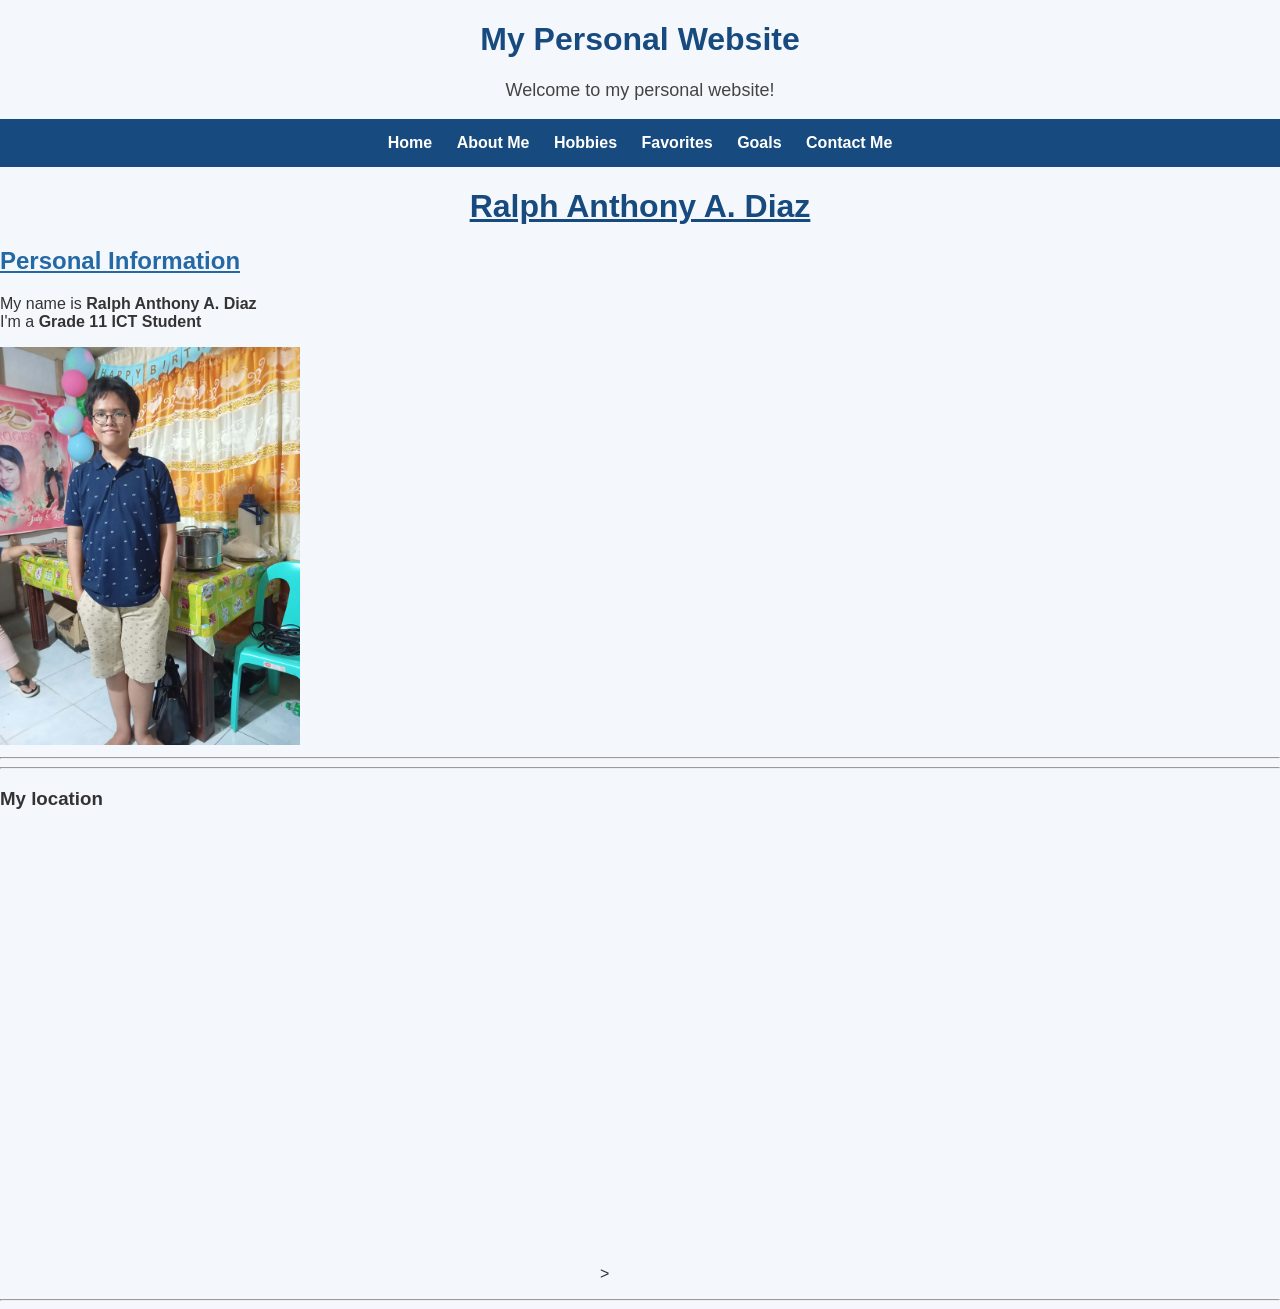
==== index.html @ 6efe7dee "Refactor index.html structure and add metadata Added doctype, head, and header sections to index.htm" ====
<!DOCTYPE html>
<html lang="en">
<head>
    <meta charset="UTF-8">
    <meta name="viewport" content="width=device-width, initial-scale=1.0">
    <title>My Personal Website</title>

    <link rel="stylesheet" href="style.css">
</head>

<body>

    <header id="main-header">
        <h1>My Personal Website</h1>
        <p class="profile-info">Welcome to my personal website!</p>
    </header>

    <nav>
        <a class="nav-link" href="index.html">Home</a>
        <a class="nav-link" href="about.html">About Me</a>
        <a class="nav-link" href="hobbies.html">Hobbies</a>
        <a class="nav-link" href="favorites.html">Favorites</a>
        <a class="nav-link" href="goals.html">Goals</a>
        <a class="nav-link" href="contact.html">Contact Me</a>
    </nav>

</head>

<body>

    <h1><u>Ralph Anthony A. Diaz</u></h1>

    <h2><u><b>Personal Information</b></u></h2>

    <p>My name is <b>Ralph Anthony A. Diaz</b><br>I'm a <b>Grade 11 ICT Student</b></p>

    <img src="me.jfif" width="300">

    <hr>

    
    <hr>
<h3>My location</h3>


    <iframe src="https://www.google.com/maps/embed?pb=!1m18!1m12!1m3!1d825.2526541776326!2d123.96092416925333!3d10.29495799892302!2m3!1f0!2f0!3f0!3m2!1i1024!2i768!4f13.1!3m3!1m2!1s0x33a999f12e682b5f%3A0x94b52fae9816b572!2sSan%20Vicente%20Ferrer%20Village%20Chapel%20Assn.!5e0!3m2!1sen!2sph!4v1786430540168!5m2!1sen!2sph" width="600" height="450" style="border:0;" allowfullscreen="" loading="lazy" referrerpolicy="strict-origin-when-cross-origin"></iframe>>
    </p>
<hr>
---- style.css ----
body {
    font-family: Arial, sans-serif;
    background-color: #f4f8fc;
    color: #333333;
    margin: 0;
    padding: 0;
}

h1 {
    text-align: center;
    color: #174a7e;
}

h2 {
    color: #2469a6;
}

p 
    line-height: 1.6;



#main-header {
    background-color: #dceeff;
    padding: 30px;
    text-align: center;
}

#about-section {
    background-color: white;
    padding: 25px;
    margin: 20px auto;
    max-width: 900px;
    border-radius: 10px;
}

#contact-section {
    background-color: white;
    padding: 25px;
    margin: 20px auto;
    max-width: 700px;
    border-radius: 10px;
}

nav {
    background-color: #174a7e;
    padding: 15px;
    text-align: center;
}

.nav-link {
    color: white;
    font-weight: bold;
    text-decoration: none;
    margin: 0 10px;
}

.nav-link:hover {
    text-decoration: underline;
}


.profile-info {
    color: #444444;
    font-size: 18px;
    text-align: center;
}

.section-title {
    text-align: center;
    color: #2469a6;
}

.form-label {
    font-weight: bold;
    display: block;
    margin-top: 12px;
}

.form-input {
    width: 95%;
    padding: 10px;
    margin-top: 5px;
    border: 1px solid #aaaaaa;
    border-radius: 5px;
}

.button {
    padding: 10px 20px;
    border: none;
    border-radius: 5px;
    cursor: pointer;
    margin-top: 15px;
}

.primary {
    background-color: #2469a6;
    color: white;
}

.content-box {
    background-color: white;
    max-width: 900px;
    margin: 20px auto;
    padding: 25px;
    border-radius: 10px;
}

.profile-image {
    display: block;
    width: 200px;
    height: 200px;
    object-fit: cover;
    margin: 20px auto;
    border-radius: 50%;
}

.media {
    display: block;
    max-width: 100%;
    margin: 20px auto;
}

ul {
    line-height: 1.8;
}

#contact-section {
    background-color: white;
    padding: 25px;
    margin: 20px auto;
    max-width: 700px;
    border-radius: 10px;
}

footer {
    text-align: center;
    background-color: #174a7e;
    color: white;
    padding: 15px;
    margin-top: 30px;
}
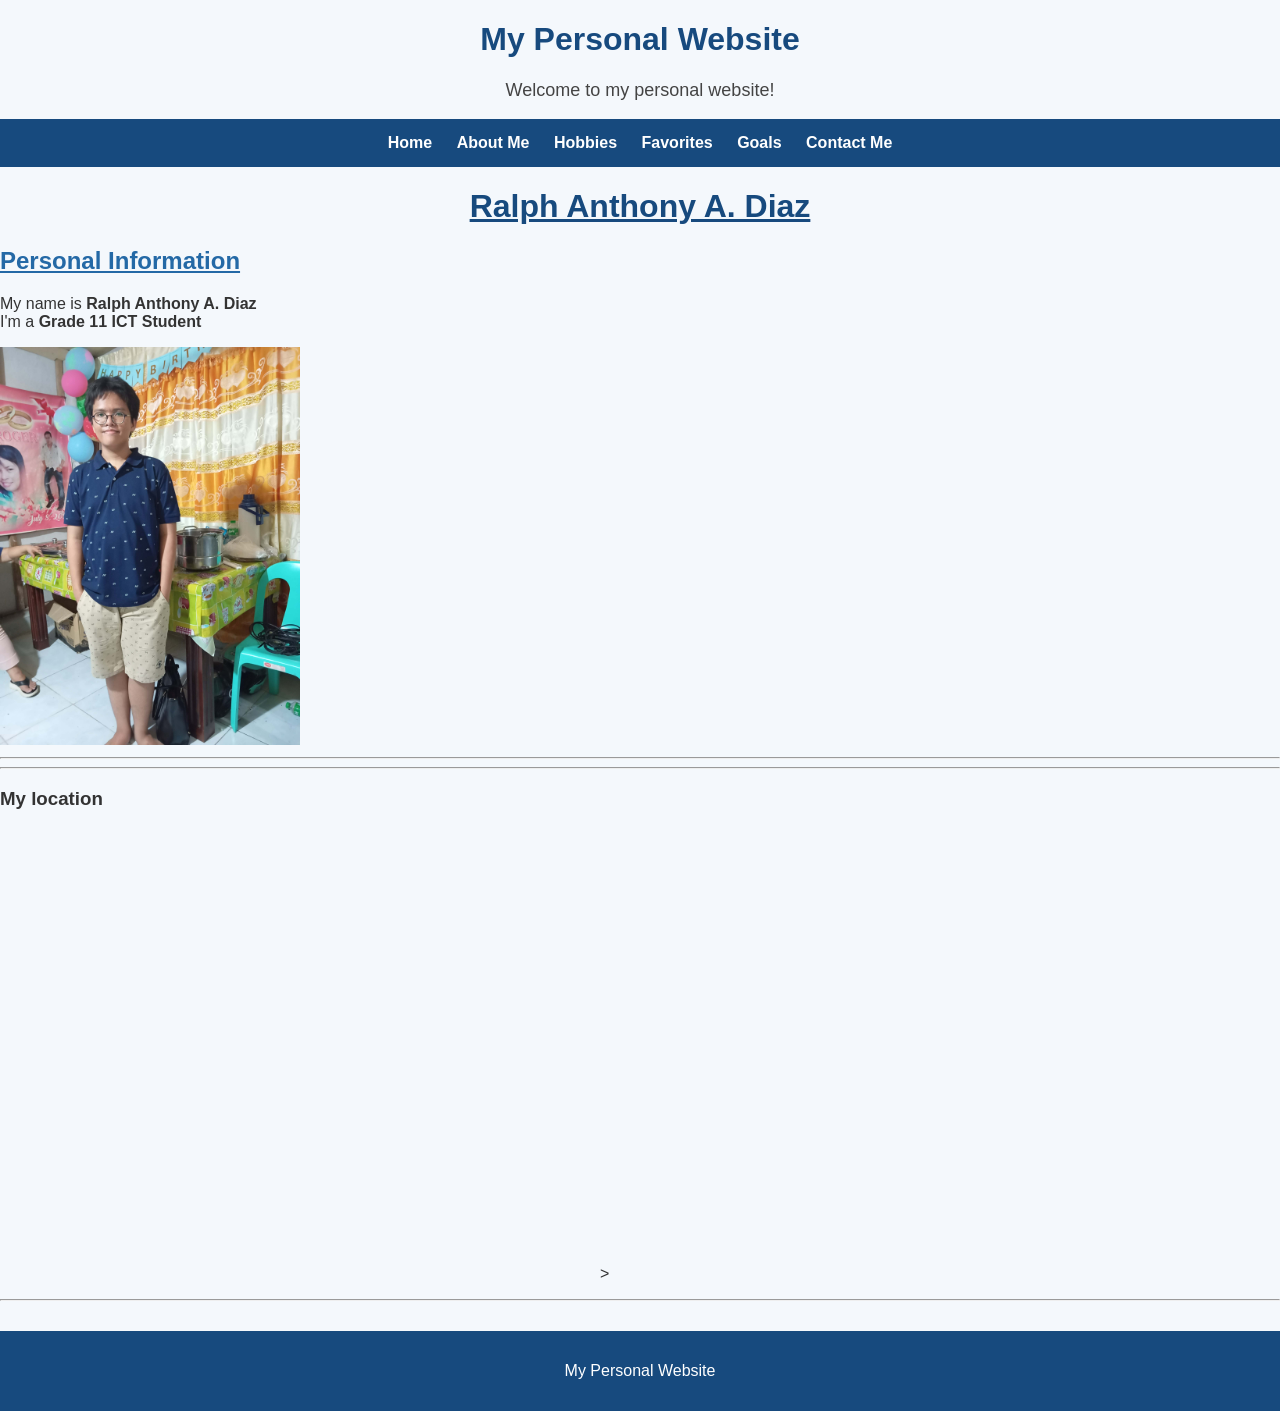
==== commit 914ee665: "Add footer to index.html Added a footer section to the HTML document." ====
--- a/index.html
+++ b/index.html
@@ -46,3 +46,10 @@
     <iframe src="https://www.google.com/maps/embed?pb=!1m18!1m12!1m3!1d825.2526541776326!2d123.96092416925333!3d10.29495799892302!2m3!1f0!2f0!3f0!3m2!1i1024!2i768!4f13.1!3m3!1m2!1s0x33a999f12e682b5f%3A0x94b52fae9816b572!2sSan%20Vicente%20Ferrer%20Village%20Chapel%20Assn.!5e0!3m2!1sen!2sph!4v1786430540168!5m2!1sen!2sph" width="600" height="450" style="border:0;" allowfullscreen="" loading="lazy" referrerpolicy="strict-origin-when-cross-origin"></iframe>>
     </p>
 <hr>
+    
+    <footer>
+        <p>My Personal Website</p>
+    </footer>
+
+</body>
+</html>
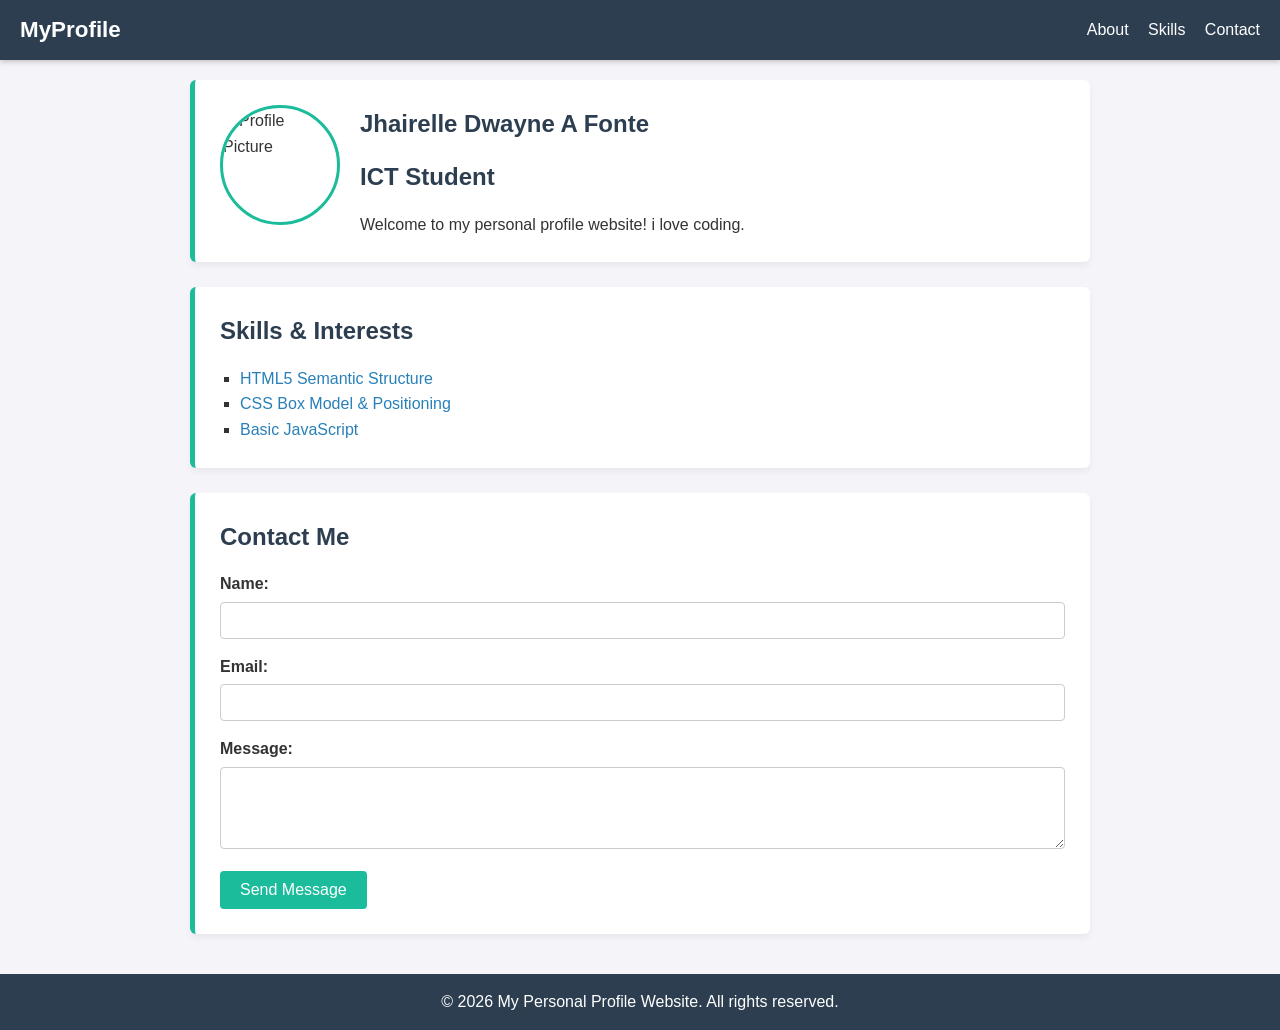
==== commit f3031990: "Revise index.html for personal profile website Updated the website to reflect a personal profile the" ====
--- a/index.html
+++ b/index.html
@@ -1,55 +1,73 @@
 <!DOCTYPE html>
 <html lang="en">
 <head>
-    <meta charset="UTF-8">
-    <meta name="viewport" content="width=device-width, initial-scale=1.0">
-    <title>My Personal Website</title>
-
-    <link rel="stylesheet" href="style.css">
+  <meta charset="UTF-8">
+  <meta name="viewport" content="width=device-width, initial-scale=1.0">
+  <title>My Personal Profile Website</title>
+  <link rel="stylesheet" href="style.css">
 </head>
-
 <body>
 
-    <header id="main-header">
-        <h1>My Personal Website</h1>
-        <p class="profile-info">Welcome to my personal website!</p>
-    </header>
+  
+  <header class="navbar">
+    <div class="logo">MyProfile</div>
+    <nav>
+      <ul class="nav-links">
+        <li><a href="#about">About</a></li>
+        <li><a href="#skills">Skills</a></li>
+        <li><a href="#contact">Contact</a></li>
+      </ul>
+    </nav>
+  </header>
 
-    <nav>
-        <a class="nav-link" href="index.html">Home</a>
-        <a class="nav-link" href="about.html">About Me</a>
-        <a class="nav-link" href="hobbies.html">Hobbies</a>
-        <a class="nav-link" href="favorites.html">Favorites</a>
-        <a class="nav-link" href="goals.html">Goals</a>
-        <a class="nav-link" href="contact.html">Contact Me</a>
-    </nav>
-
-</head>
-
-<body>
-
-    <h1><u>Ralph Anthony A. Diaz</u></h1>
-
-    <h2><u><b>Personal Information</b></u></h2>
-
-    <p>My name is <b>Ralph Anthony A. Diaz</b><br>I'm a <b>Grade 11 ICT Student</b></p>
-
-    <img src="me.jfif" width="300">
-
-    <hr>
+  <main class="container">
+    
+    
+    <section id="about" class="card profile-section">
+      <img src="me.jfifi" alt="Profile Picture" class="profile-img">
+      <div class="profile-bio">
+        <h1>Jhairelle Dwayne A Fonte</h1>
+        <h2>ICT Student</h2>
+        <p>Welcome to my personal profile website! i love coding.</p>
+      </div>
+      <div class="clear"></div>
+    </section>
 
     
-    <hr>
-<h3>My location</h3>
+    <section id="skills" class="card">
+      <h2>Skills & Interests</h2>
+      <ul class="styled-list">
+        <li><a href="https://developer.mozilla.org/en-US/docs/Web/HTML" target="_blank">HTML5 Semantic Structure</a></li>
+        <li><a href="https://developer.mozilla.org/en-US/docs/Web/CSS" target="_blank">CSS Box Model & Positioning</a></li>
+        <li><a href="https://developer.mozilla.org/en-US/docs/Web/JavaScript" target="_blank">Basic JavaScript</a></li>
+      </ul>
+    </section>
 
+   
+    <section id="contact" class="card">
+      <h2>Contact Me</h2>
+      <form class="contact-form">
+        <div class="form-group">
+          <label for="name">Name:</label>
+          <input type="text" id="name" name="name" required>
+        </div>
+        <div class="form-group">
+          <label for="email">Email:</label>
+          <input type="email" id="email" name="email" required>
+        </div>
+        <div class="form-group">
+          <label for="message">Message:</label>
+          <textarea id="message" name="message" rows="4" required></textarea>
+        </div>
+        <button type="submit">Send Message</button>
+      </form>
+    </section>
 
-    <iframe src="https://www.google.com/maps/embed?pb=!1m18!1m12!1m3!1d825.2526541776326!2d123.96092416925333!3d10.29495799892302!2m3!1f0!2f0!3f0!3m2!1i1024!2i768!4f13.1!3m3!1m2!1s0x33a999f12e682b5f%3A0x94b52fae9816b572!2sSan%20Vicente%20Ferrer%20Village%20Chapel%20Assn.!5e0!3m2!1sen!2sph!4v1786430540168!5m2!1sen!2sph" width="600" height="450" style="border:0;" allowfullscreen="" loading="lazy" referrerpolicy="strict-origin-when-cross-origin"></iframe>>
-    </p>
-<hr>
-    
-    <footer>
-        <p>My Personal Website</p>
-    </footer>
+  </main>
+
+  <footer>
+    <p>&copy; 2026 My Personal Profile Website. All rights reserved.</p>
+  </footer>
 
 </body>
 </html>
--- a/style.css
+++ b/style.css
@@ -1,142 +1,157 @@
-body {
-    font-family: Arial, sans-serif;
-    background-color: #f4f8fc;
-    color: #333333;
-    margin: 0;
-    padding: 0;
+* {
+  box-sizing: border-box;
+  margin: 0;
+  padding: 0;
 }
 
-h1 {
-    text-align: center;
-    color: #174a7e;
+body {
+  font-family: 'Segoe UI', Tahoma, Geneva, Verdana, sans-serif;
+  line-height: 1.6;
+  background-color: #f4f4f9;
+  color: #333;
 }
 
-h2 {
-    color: #2469a6;
+/*  */
+.navbar {
+  position: fixed;
+  top: 0;
+  left: 0;
+  width: 100%;
+  height: 60px;
+  background-color: #2c3e50;
+  color: #fff;
+  z-index: 1000; /*  */
+  padding: 0 20px;
+  display: flex;
+  justify-content: space-between;
+  align-items: center;
+  box-shadow: 0 2px 5px rgba(0,0,0,0.2);
 }
 
-p 
-    line-height: 1.6;
-
-
-
-#main-header {
-    background-color: #dceeff;
-    padding: 30px;
-    text-align: center;
+.navbar .logo {
+  font-size: 1.4rem;
+  font-weight: bold;
 }
 
-#about-section {
-    background-color: white;
-    padding: 25px;
-    margin: 20px auto;
-    max-width: 900px;
-    border-radius: 10px;
+/*  */
+.nav-links {
+  list-style-type: none; /*  */
 }
 
-#contact-section {
-    background-color: white;
-    padding: 25px;
-    margin: 20px auto;
-    max-width: 700px;
-    border-radius: 10px;
+.nav-links li {
+  display: inline-block;
+  margin-left: 15px;
 }
 
-nav {
-    background-color: #174a7e;
-    padding: 15px;
-    text-align: center;
+/*  */
+.nav-links a {
+  color: #fff;
+  text-decoration: none;
+  font-weight: 500;
+  transition: color 0.3s ease;
 }
 
-.nav-link {
-    color: white;
-    font-weight: bold;
-    text-decoration: none;
-    margin: 0 10px;
+.nav-links a:hover {
+  color: #1abc9c; /*  */
 }
 
-.nav-link:hover {
-    text-decoration: underline;
+.nav-links a:active {
+  color: #e67e22; /*  */
 }
 
-
-.profile-info {
-    color: #444444;
-    font-size: 18px;
-    text-align: center;
+.styled-list {
+  list-style-type: square;
+  padding-left: 20px;
+  margin-top: 10px;
 }
 
-.section-title {
-    text-align: center;
-    color: #2469a6;
+.styled-list a {
+  color: #2980b9;
+  text-decoration: none;
 }
 
-.form-label {
-    font-weight: bold;
-    display: block;
-    margin-top: 12px;
+.styled-list a:hover {
+  text-decoration: underline;
 }
 
-.form-input {
-    width: 95%;
-    padding: 10px;
-    margin-top: 5px;
-    border: 1px solid #aaaaaa;
-    border-radius: 5px;
+/*  */
+.container {
+  width: 80%;
+  max-width: 900px;
+  margin: 80px auto 40px auto; /*  */
 }
 
-.button {
-    padding: 10px 20px;
-    border: none;
-    border-radius: 5px;
-    cursor: pointer;
-    margin-top: 15px;
+.card {
+  background: #ffffff;
+  width: 100%;
+  padding: 25px;            /*  */
+  margin-bottom: 25px;       /*  */
+  border-left: 5px solid #1abc9c; /*  */
+  border-radius: 6px;
+  box-shadow: 0 4px 6px rgba(0,0,0,0.05);
 }
 
-.primary {
-    background-color: #2469a6;
-    color: white;
+h1, h2 {
+  margin-bottom: 15px;
+  color: #2c3e50;
 }
 
-.content-box {
-    background-color: white;
-    max-width: 900px;
-    margin: 20px auto;
-    padding: 25px;
-    border-radius: 10px;
+/*  */
+.profile-img {
+  float: left; /*  */
+  width: 120px;
+  height: 120px;
+  border-radius: 50%;
+  margin-right: 20px; /*  */
+  margin-bottom: 10px;
+  border: 3px solid #1abc9c;
 }
 
-.profile-image {
-    display: block;
-    width: 200px;
-    height: 200px;
-    object-fit: cover;
-    margin: 20px auto;
-    border-radius: 50%;
+.profile-bio {
+  overflow: hidden; /* t */
 }
 
-.media {
-    display: block;
-    max-width: 100%;
-    margin: 20px auto;
+.clear {
+  clear: both; /*  */
 }
 
-ul {
-    line-height: 1.8;
+/*  */
+.contact-form .form-group {
+  margin-bottom: 15px;
 }
 
-#contact-section {
-    background-color: white;
-    padding: 25px;
-    margin: 20px auto;
-    max-width: 700px;
-    border-radius: 10px;
+.contact-form label {
+  display: block;
+  margin-bottom: 5px;
+  font-weight: bold;
 }
 
+.contact-form input,
+.contact-form textarea {
+  width: 100%;
+  padding: 10px;
+  border: 1px solid #ccc;
+  border-radius: 4px;
+}
+
+.contact-form button {
+  background-color: #1abc9c;
+  color: white;
+  padding: 10px 20px;
+  border: none;
+  border-radius: 4px;
+  cursor: pointer;
+  font-size: 1rem;
+}
+
+.contact-form button:hover {
+  background-color: #16a085;
+}
+
+/* Footer */
 footer {
-    text-align: center;
-    background-color: #174a7e;
-    color: white;
-    padding: 15px;
-    margin-top: 30px;
+  text-align: center;
+  padding: 15px;
+  background-color: #2c3e50;
+  color: #fff;
 }
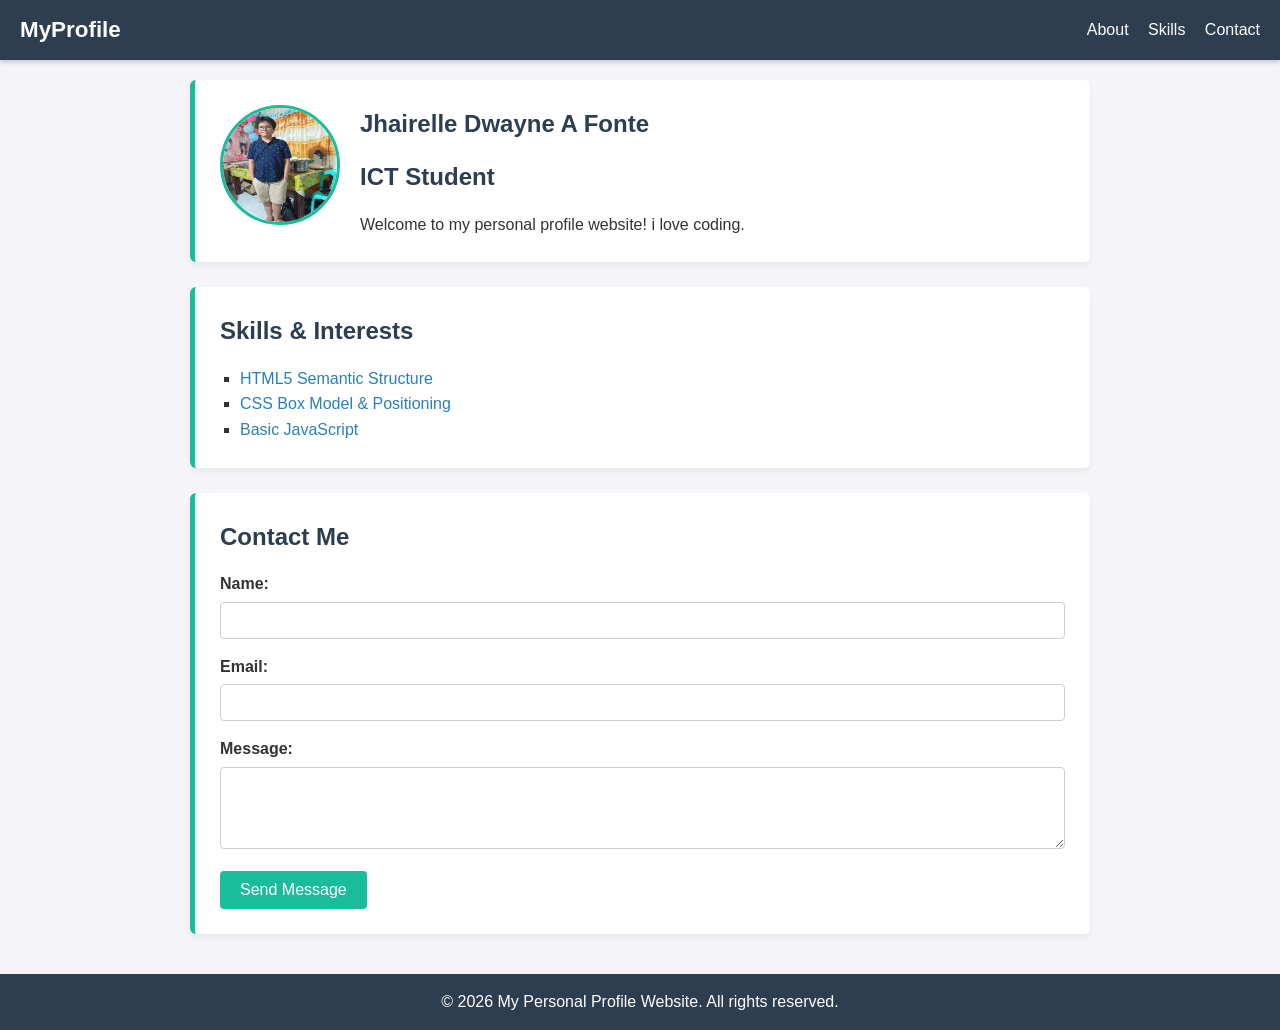
==== commit bdc4a3d0: "Fix image source filename in index.html" ====
--- a/index.html
+++ b/index.html
@@ -24,7 +24,7 @@
     
     
     <section id="about" class="card profile-section">
-      <img src="me.jfifi" alt="Profile Picture" class="profile-img">
+      <img src="me.jfif" alt="Profile Picture" class="profile-img">
       <div class="profile-bio">
         <h1>Jhairelle Dwayne A Fonte</h1>
         <h2>ICT Student</h2>
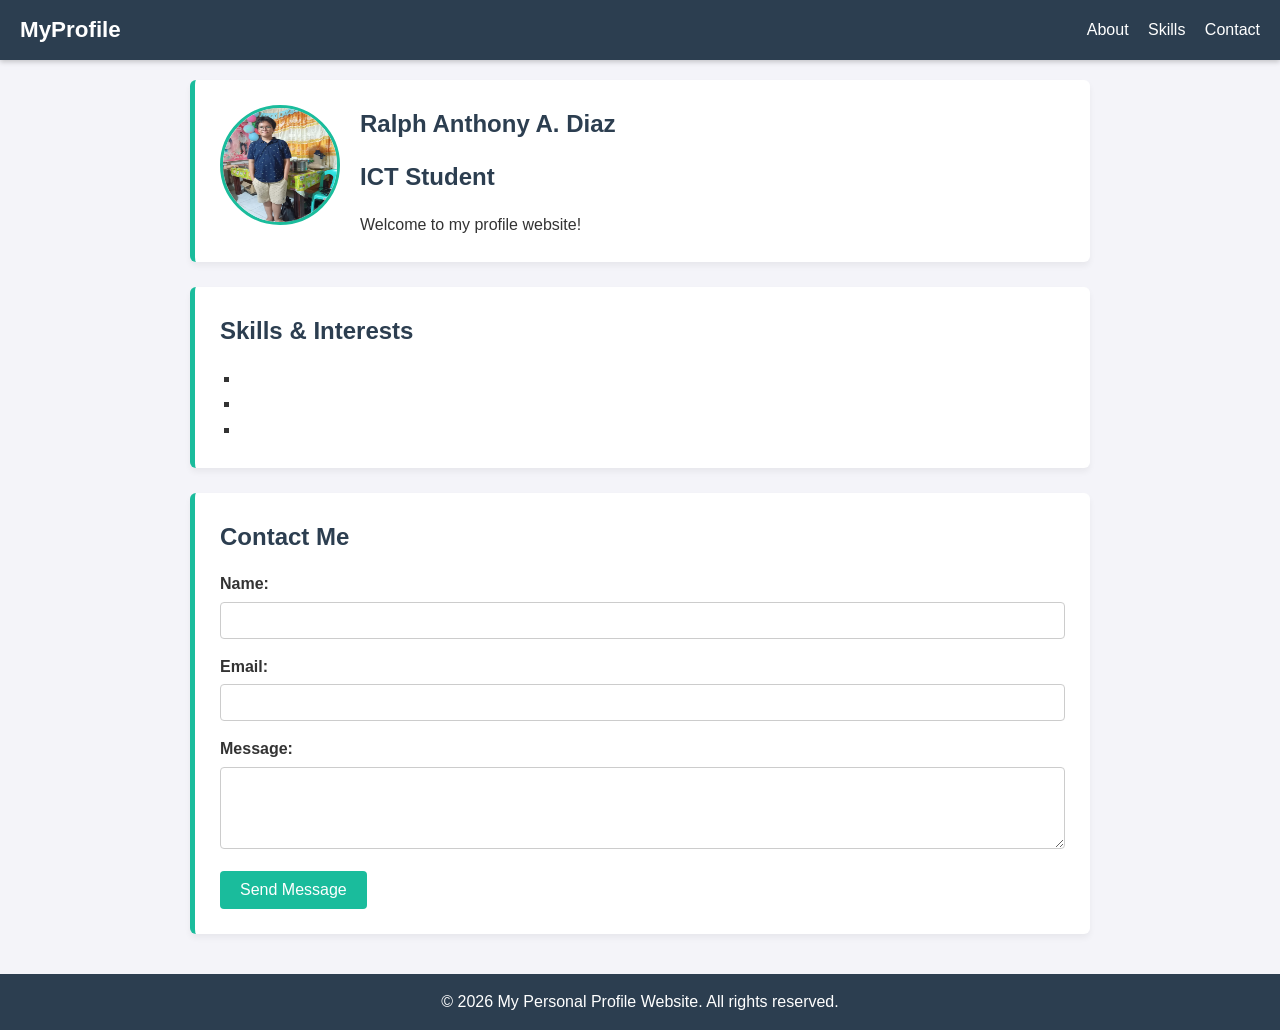
==== commit 1d7989a0: "Change profile name and update skills section Updated profile information and skills list." ====
--- a/index.html
+++ b/index.html
@@ -26,9 +26,9 @@
     <section id="about" class="card profile-section">
       <img src="me.jfif" alt="Profile Picture" class="profile-img">
       <div class="profile-bio">
-        <h1>Jhairelle Dwayne A Fonte</h1>
+        <h1>Ralph Anthony A. Diaz</h1>
         <h2>ICT Student</h2>
-        <p>Welcome to my personal profile website! i love coding.</p>
+        <p>Welcome to my profile website!</p>
       </div>
       <div class="clear"></div>
     </section>
@@ -37,9 +37,9 @@
     <section id="skills" class="card">
       <h2>Skills & Interests</h2>
       <ul class="styled-list">
-        <li><a href="https://developer.mozilla.org/en-US/docs/Web/HTML" target="_blank">HTML5 Semantic Structure</a></li>
-        <li><a href="https://developer.mozilla.org/en-US/docs/Web/CSS" target="_blank">CSS Box Model & Positioning</a></li>
-        <li><a href="https://developer.mozilla.org/en-US/docs/Web/JavaScript" target="_blank">Basic JavaScript</a></li>
+        <li><a i love to watch Anime</a></li>
+        <li><a i know how to play volleyball</a></li>
+        <li><a i know how to dance</a></li>
       </ul>
     </section>
 
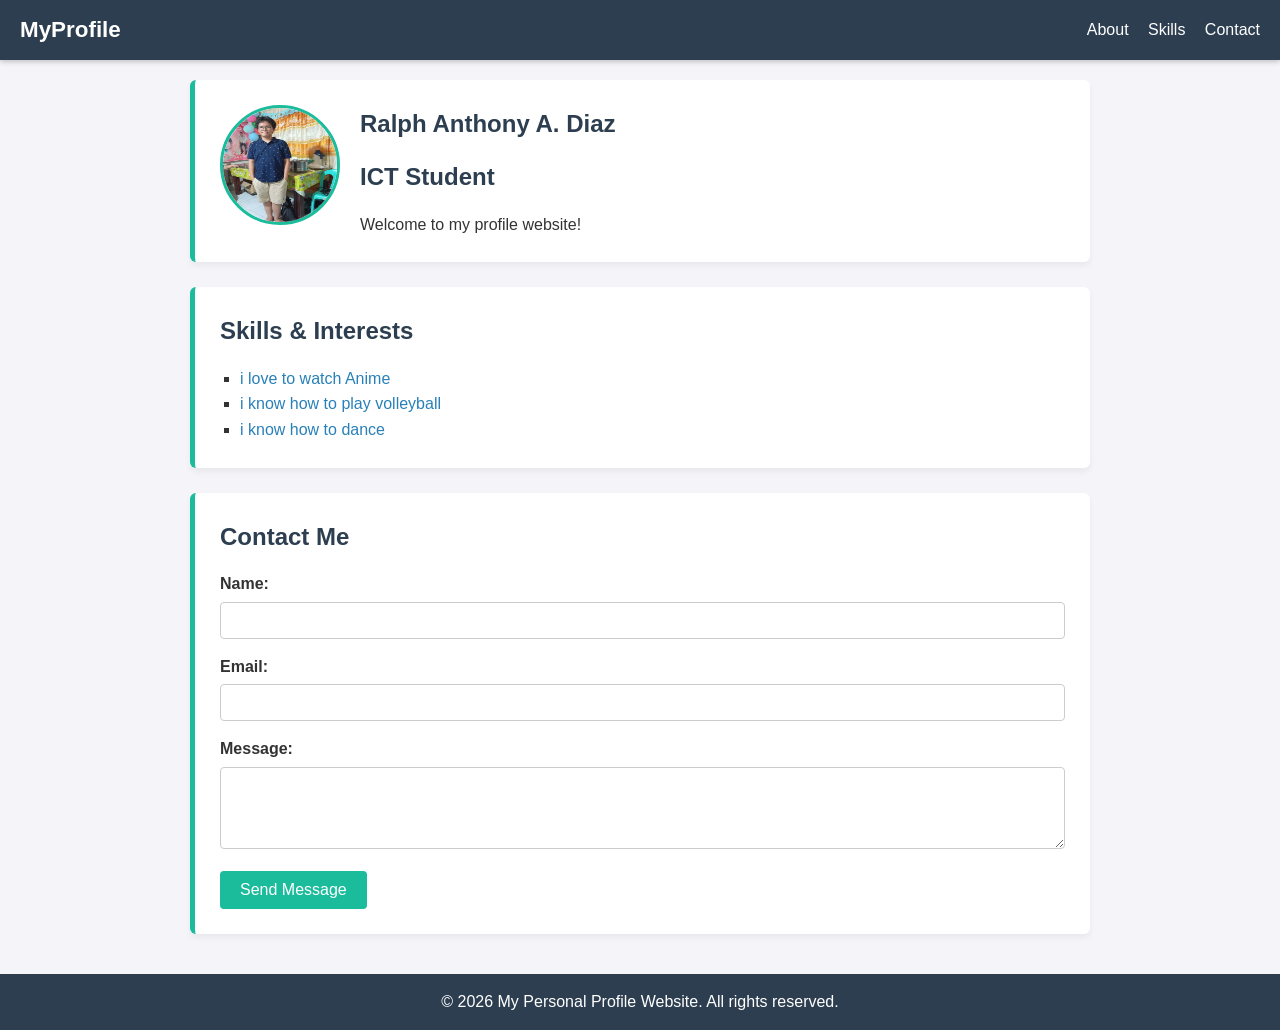
==== commit 5b92189a: "Update index.html" ====
--- a/index.html
+++ b/index.html
@@ -37,9 +37,9 @@
     <section id="skills" class="card">
       <h2>Skills & Interests</h2>
       <ul class="styled-list">
-        <li><a i love to watch Anime</a></li>
-        <li><a i know how to play volleyball</a></li>
-        <li><a i know how to dance</a></li>
+        <li><a >i love to watch Anime</a></li>
+        <li><a >i know how to play volleyball</a></li>
+        <li><a >i know how to dance</a></li>
       </ul>
     </section>
 
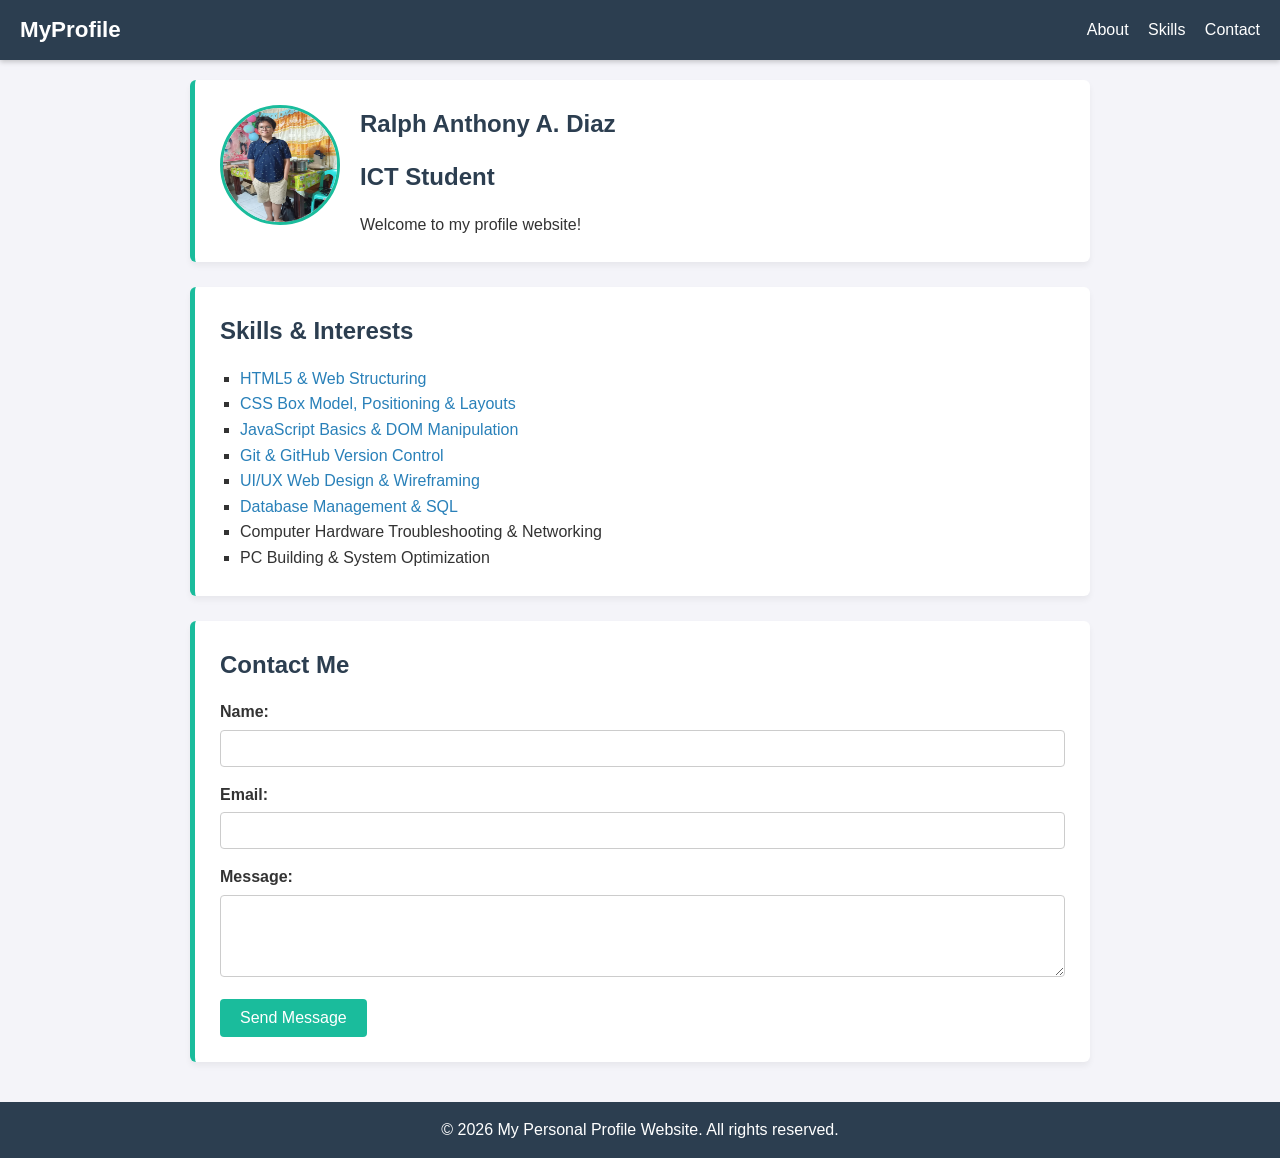
==== commit 37c29318: "Update skills section with relevant links and skills" ====
--- a/index.html
+++ b/index.html
@@ -34,12 +34,17 @@
     </section>
 
     
-    <section id="skills" class="card">
+   <section id="skills" class="card">
       <h2>Skills & Interests</h2>
       <ul class="styled-list">
-        <li><a >i love to watch Anime</a></li>
-        <li><a >i know how to play volleyball</a></li>
-        <li><a >i know how to dance</a></li>
+        <li><a href="https://developer.mozilla.org/en-US/docs/Web/HTML" target="_blank">HTML5 & Web Structuring</a></li>
+        <li><a href="https://developer.mozilla.org/en-US/docs/Web/CSS" target="_blank">CSS Box Model, Positioning & Layouts</a></li>
+        <li><a href="https://developer.mozilla.org/en-US/docs/Web/JavaScript" target="_blank">JavaScript Basics & DOM Manipulation</a></li>
+        <li><a href="https://git-scm.com/" target="_blank">Git & GitHub Version Control</a></li>
+        <li><a href="https://www.figma.com/" target="_blank">UI/UX Web Design & Wireframing</a></li>
+        <li><a href="https://www.w3schools.com/sql/" target="_blank">Database Management & SQL</a></li>
+        <li>Computer Hardware Troubleshooting & Networking</li>
+        <li>PC Building & System Optimization</li>
       </ul>
     </section>
 
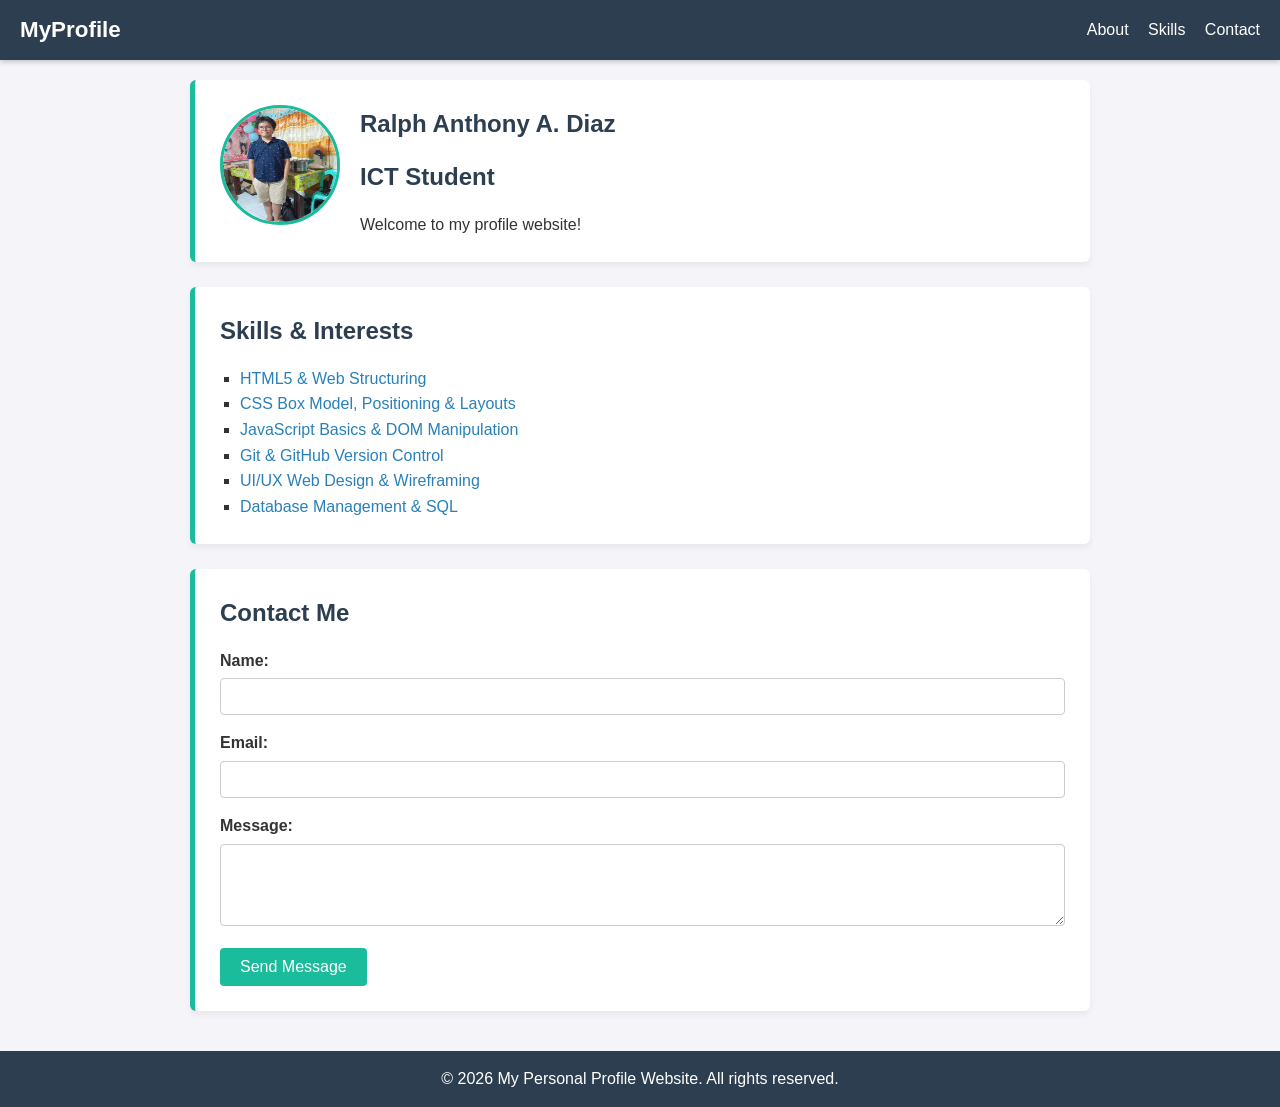
==== commit 26dd75fa: "Update index.html" ====
--- a/index.html
+++ b/index.html
@@ -43,8 +43,6 @@
         <li><a href="https://git-scm.com/" target="_blank">Git & GitHub Version Control</a></li>
         <li><a href="https://www.figma.com/" target="_blank">UI/UX Web Design & Wireframing</a></li>
         <li><a href="https://www.w3schools.com/sql/" target="_blank">Database Management & SQL</a></li>
-        <li>Computer Hardware Troubleshooting & Networking</li>
-        <li>PC Building & System Optimization</li>
       </ul>
     </section>
 
